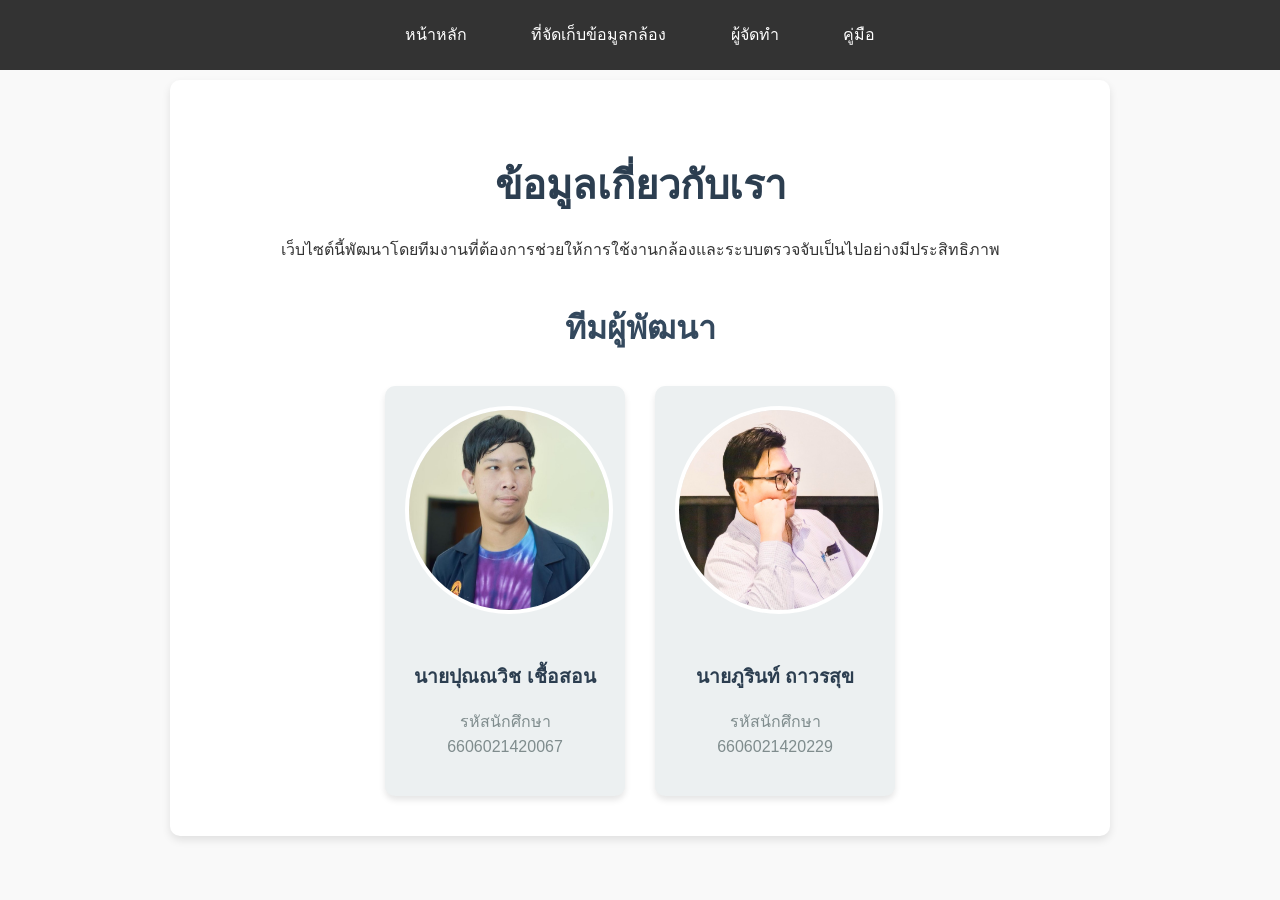
==== ProjectFallDetect/templates/about.html @ 722aeaf6 "Add files via upload" ====
<!DOCTYPE html>
<html lang="th">

<head>
    <meta charset="UTF-8">
    <meta name="viewport" content="width=device-width, initial-scale=1.0">
    <title>About</title>
    <style>
        body {
            font-family: Arial, sans-serif;
            background-color: #f9f9f9;
            margin: 0;
            padding: 0;
            padding-top: 60px;
            line-height: 1.6;
            color: #333;
        }

        header {
            background-color: #333;
            color: white;
            padding: 10px 20px;
            text-align: center;
        }

        header img {
            width: 50px;
            height: auto;
            vertical-align: middle;
        }

        header h1 {
            display: inline;
            margin-left: 10px;
            font-size: 2rem;
        }

        nav {
            position: fixed;
            top: 0;
            left: 0;
            width: 100%;
            background-color: #333;
            padding: 12px 0;
            text-align: center;
            z-index: 1000;
            /* เพื่อให้แถบอยู่ด้านบนสุด */
        }

        nav a {
            color: white;
            text-decoration: none;
            padding: 10px 15px;
            margin: 0 15px;
            display: inline-block;
            border-radius: 5px;
            transition: background-color 0.3s ease;
        }

        nav a:hover {
            background-color: #555;
            color: white;
            transform: scale(1.05);
        }

        .content {
            text-align: center;
            padding: 40px 20px;
            background-color: #fff;
            border-radius: 10px;
            box-shadow: 0 4px 8px rgba(0, 0, 0, 0.1);
            margin: 20px auto;
            max-width: 900px;
        }

        h2 {
            font-size: 2.5rem;
            margin-bottom: 20px;
            color: #2c3e50;
        }

        h3 {
            font-size: 2rem;
            margin-top: 40px;
            color: #34495e;
        }

        .team {
            display: flex;
            justify-content: center;
            gap: 30px;
            margin-top: 30px;
        }

        .member {
            text-align: center;
            background-color: #ecf0f1;
            border-radius: 10px;
            padding: 20px;
            width: 200px;
            box-shadow: 0 4px 6px rgba(0, 0, 0, 0.1);
        }

        .member img {
            width: 200px;
            height: 200px;
            border-radius: 50%;
            border: 4px solid #fff;
            margin-bottom: 15px;
        }

        .member h4 {
            font-size: 1.2rem;
            margin-bottom: 10px;
            color: #2c3e50;
        }

        .member p {
            font-size: 1rem;
            color: #7f8c8d;
        }
    </style>
</head>

<body>

    <nav>
        <a href="/homepage">หน้าหลัก</a>
        <a href="/ss17">ที่จัดเก็บข้อมูลกล้อง</a>
        <a href="/about">ผู้จัดทำ</a>
        <a href="/manual">คู่มือ</a>
    </nav>

    <div class="content">
        <h2>ข้อมูลเกี่ยวกับเรา</h2>
        <p>เว็บไซต์นี้พัฒนาโดยทีมงานที่ต้องการช่วยให้การใช้งานกล้องและระบบตรวจจับเป็นไปอย่างมีประสิทธิภาพ</p>

        <h3>ทีมผู้พัฒนา</h3>
        <div class="team">
            <div class="member">
                <img src="..\static\punnawich.jpg" alt="นายปุณณวิช  เชื้อสอนA">
                <h4>นายปุณณวิช เชื้อสอน </h4>
                <p>รหัสนักศึกษา 6606021420067</p>
            </div>
            <div class="member">
                <img src="..\static\purin.jpg" alt="นายภูรินท์  ถาวรสุข">
                <h4>นายภูรินท์ ถาวรสุข</h4>
                <p>รหัสนักศึกษา 6606021420229</p>
            </div>
        </div>
    </div>

</body>

</html>
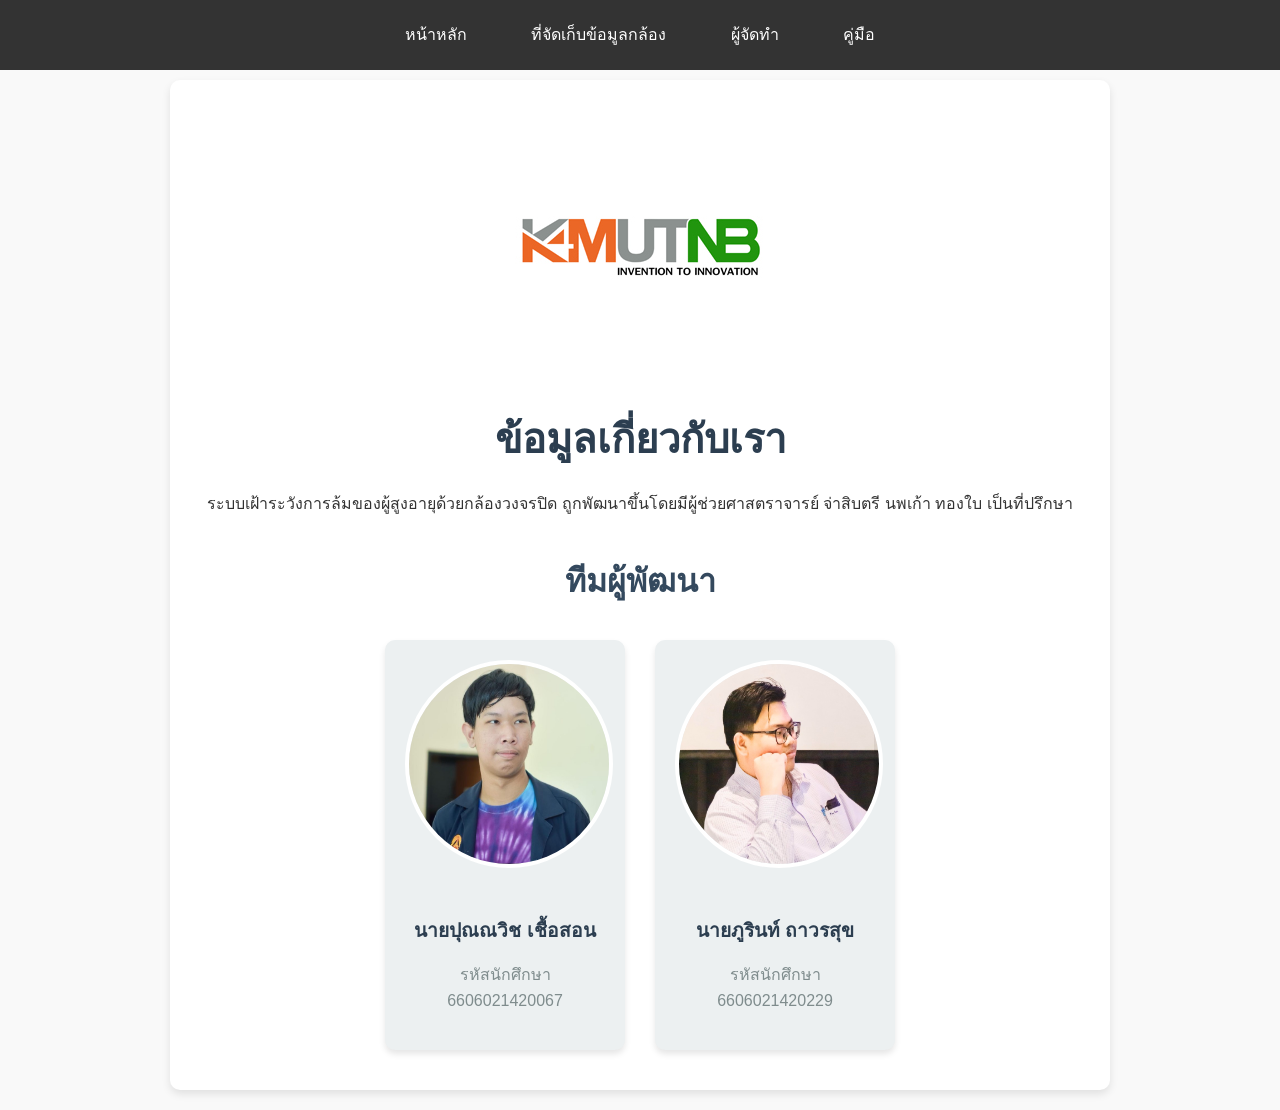
==== commit 7d4803cf: "Add files via upload" ====
--- a/ProjectFallDetect/templates/about.html
+++ b/ProjectFallDetect/templates/about.html
@@ -44,7 +44,6 @@
             padding: 12px 0;
             text-align: center;
             z-index: 1000;
-            /* เพื่อให้แถบอยู่ด้านบนสุด */
         }
 
         nav a {
@@ -132,8 +131,12 @@
     </nav>
 
     <div class="content">
+        <center>
+            <img src="..\static\KMUTNB logo.jpg" alt="Logo">
+            
+        </center>
         <h2>ข้อมูลเกี่ยวกับเรา</h2>
-        <p>เว็บไซต์นี้พัฒนาโดยทีมงานที่ต้องการช่วยให้การใช้งานกล้องและระบบตรวจจับเป็นไปอย่างมีประสิทธิภาพ</p>
+        <p>ระบบเฝ้าระวังการล้มของผู้สูงอายุด้วยกล้องวงจรปิด ถูกพัฒนาขึ้นโดยมีผู้ช่วยศาสตราจารย์ จ่าสิบตรี นพเก้า ทองใบ เป็นที่ปรึกษา</p>
 
         <h3>ทีมผู้พัฒนา</h3>
         <div class="team">
